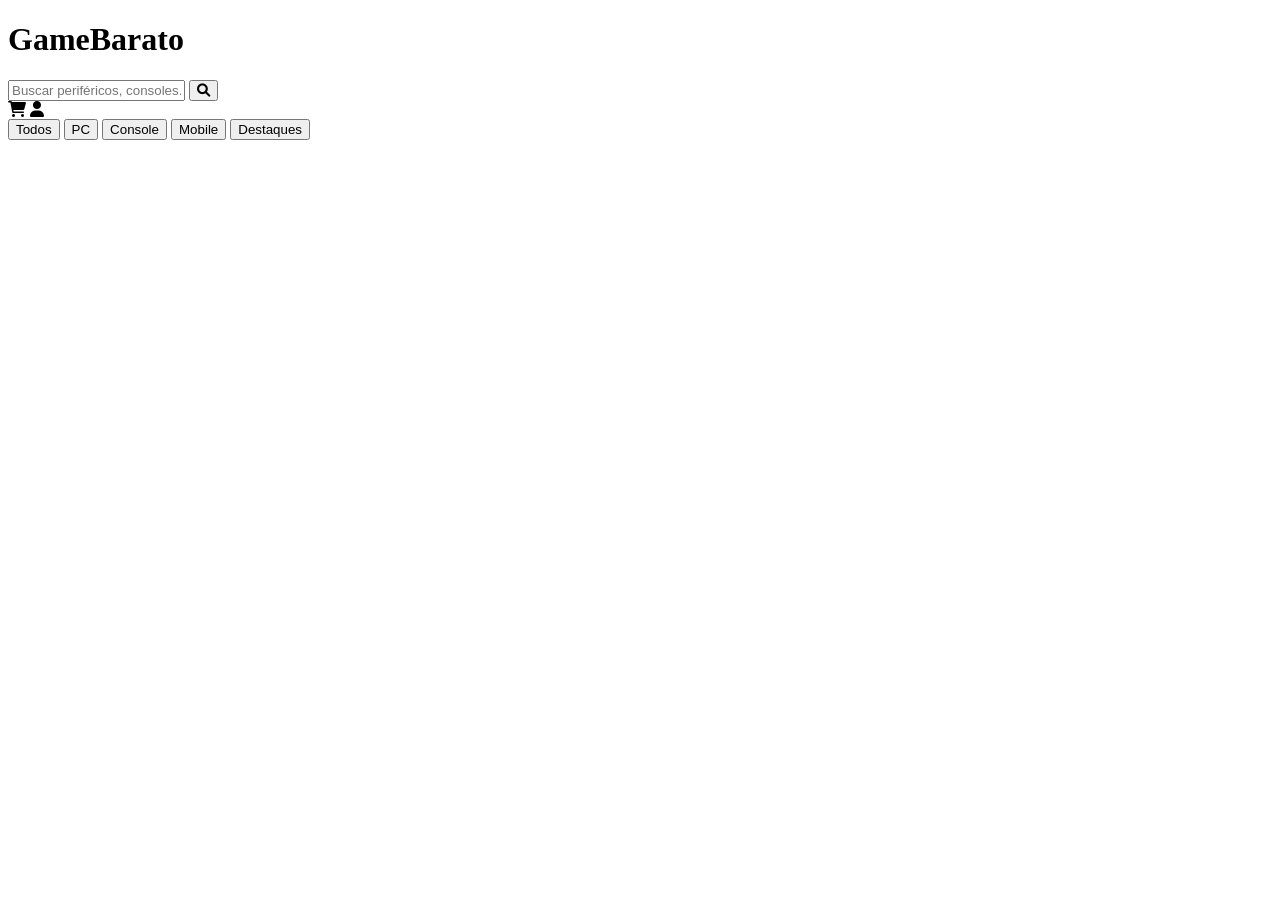
==== Index.html @ 694c4519 "Create Index.html" ====
<!DOCTYPE html>
<html lang="pt-br">
<head>
    <meta charset="UTF-8">
    <meta name="viewport" content="width=device-width, initial-scale=1.0">
    <title>GameBarato | Marketplace Gamer</title>
    <link rel="stylesheet" href="style.css">
    <link rel="stylesheet" href="https://cdnjs.cloudflare.com/ajax/libs/font-awesome/6.0.0/css/all.min.css">
</head>
<body>

    <header class="main-header">
        <div class="container header-content">
            <h1 class="logo">Game<span>Barato</span></h1>
            <div class="search-bar">
                <input type="text" id="searchInput" placeholder="Buscar periféricos, consoles...">
                <button><i class="fas fa-search"></i></button>
            </div>
            <div class="header-icons">
                <i class="fas fa-shopping-cart"></i>
                <i class="fas fa-user"></i>
            </div>
        </div>
    </header>

    <main class="container">
        <section class="categories">
            <button class="cat-btn active" data-filter="todos">Todos</button>
            <button class="cat-btn" data-filter="pc">PC</button>
            <button class="cat-btn" data-filter="console">Console</button>
            <button class="cat-btn" data-filter="mobile">Mobile</button>
            <button class="cat-btn highlight" data-filter="destaques">Destaques</button>
        </section>

        <section class="product-grid" id="productGrid">
            </section>
    </main>

    <script src="script.js"></script>
</body>
                                                                 </html>
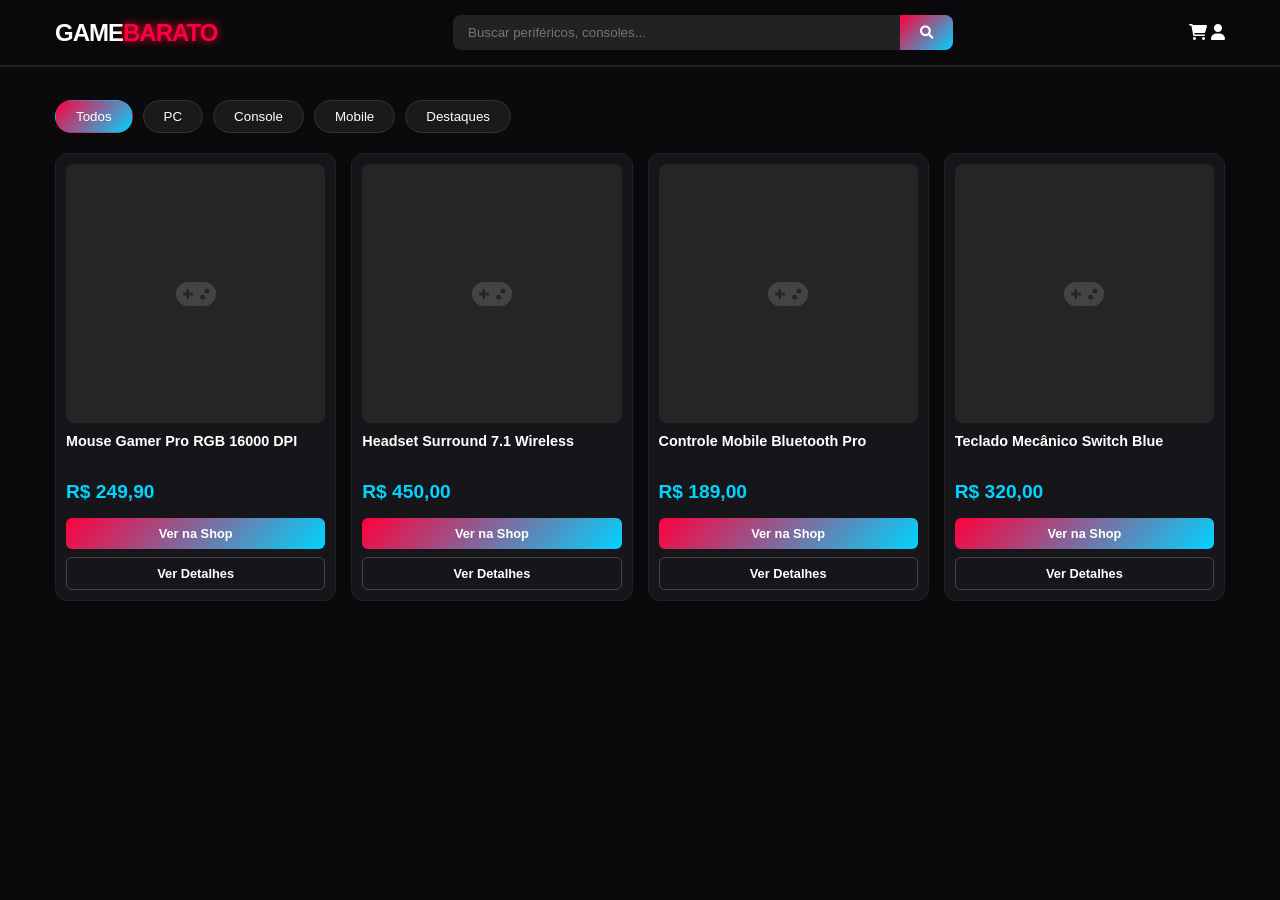
==== commit ce4c2774: "Add files via upload" ====
--- a/Index.html
+++ b/Index.html
@@ -38,5 +38,4 @@
 
     <script src="script.js"></script>
 </body>
-                                                                 </html>
-                                                                 
+</html>
--- a/style.css
+++ b/style.css
@@ -0,0 +1,225 @@
+:root {
+    --bg-dark: #0a0a0c;
+    --card-bg: #16161a;
+    --primary: #ff003c; /* Vermelho */
+    --secondary: #00d4ff; /* Azul */
+    --text: #ffffff;
+    --gray: #a0a0a0;
+    --gradient: linear-gradient(135deg, var(--primary), var(--secondary));
+}
+
+* {
+    margin: 0;
+    padding: 0;
+    box-sizing: border-box;
+    font-family: 'Segoe UI', Roboto, sans-serif;
+}
+
+body {
+    background-color: var(--bg-dark);
+    color: var(--text);
+    padding-top: 80px;
+}
+
+.container {
+    max-width: 1200px;
+    margin: 0 auto;
+    padding: 0 15px;
+}
+
+/* HEADER */
+.main-header {
+    background: rgba(10, 10, 12, 0.95);
+    backdrop-filter: blur(10px);
+    border-bottom: 2px solid #222;
+    padding: 15px 0;
+    position: fixed;
+    top: 0;
+    width: 100%;
+    z-index: 1000;
+}
+
+.header-content {
+    display: flex;
+    justify-content: space-between;
+    align-items: center;
+    gap: 20px;
+}
+
+.logo {
+    font-size: 1.5rem;
+    font-weight: 800;
+    text-transform: uppercase;
+    letter-spacing: -1px;
+}
+
+.logo span {
+    color: var(--primary);
+    text-shadow: 0 0 10px var(--primary);
+}
+
+.search-bar {
+    flex: 1;
+    display: flex;
+    background: #222;
+    border-radius: 8px;
+    overflow: hidden;
+    max-width: 500px;
+}
+
+.search-bar input {
+    width: 100%;
+    background: transparent;
+    border: none;
+    padding: 10px 15px;
+    color: white;
+    outline: none;
+}
+
+.search-bar button {
+    background: var(--gradient);
+    border: none;
+    padding: 0 20px;
+    color: white;
+    cursor: pointer;
+}
+
+/* CATEGORIAS */
+.categories {
+    display: flex;
+    gap: 10px;
+    overflow-x: auto;
+    padding: 20px 0;
+    scrollbar-width: none;
+}
+
+.cat-btn {
+    background: #1a1a1a;
+    border: 1px solid #333;
+    color: white;
+    padding: 8px 20px;
+    border-radius: 20px;
+    white-space: nowrap;
+    cursor: pointer;
+    transition: 0.3s;
+}
+
+.cat-btn.active, .cat-btn:hover {
+    background: var(--gradient);
+    border-color: transparent;
+}
+
+/* PRODUCT GRID */
+.product-grid {
+    display: grid;
+    grid-template-columns: repeat(2, 1fr); /* 2 colunas no mobile */
+    gap: 15px;
+    padding-bottom: 40px;
+}
+
+@media (min-width: 768px) {
+    .product-grid {
+        grid-template-columns: repeat(4, 1fr);
+    }
+}
+
+/* PRODUCT CARD */
+.product-card {
+    background: var(--card-bg);
+    border-radius: 12px;
+    padding: 10px;
+    transition: transform 0.3s ease;
+    border: 1px solid #222;
+    display: flex;
+    flex-direction: column;
+}
+
+.product-card:hover {
+    transform: translateY(-5px);
+    border-color: var(--secondary);
+}
+
+.img-placeholder {
+    width: 100%;
+    aspect-ratio: 1/1;
+    background: #252525;
+    border-radius: 8px;
+    margin-bottom: 10px;
+    display: flex;
+    align-items: center;
+    justify-content: center;
+    font-size: 2rem;
+    color: #444;
+}
+
+.product-info h3 {
+    font-size: 0.9rem;
+    margin-bottom: 8px;
+    height: 40px;
+    overflow: hidden;
+}
+
+.price {
+    font-size: 1.2rem;
+    font-weight: bold;
+    color: var(--secondary);
+    margin-bottom: 15px;
+}
+
+.card-actions {
+    display: flex;
+    flex-direction: column;
+    gap: 8px;
+}
+
+.btn-shop, .btn-details {
+    padding: 8px;
+    border-radius: 6px;
+    border: none;
+    cursor: pointer;
+    font-weight: 600;
+    font-size: 0.8rem;
+    text-align: center;
+    text-decoration: none;
+}
+
+.btn-shop {
+    background: var(--gradient);
+    color: white;
+}
+
+.btn-details {
+    background: transparent;
+    border: 1px solid #444;
+    color: white;
+}
+
+/* PÁGINA DE DETALHES */
+.detail-container {
+    display: grid;
+    grid-template-columns: 1fr;
+    gap: 30px;
+    margin-top: 20px;
+}
+
+@media (min-width: 768px) {
+    .detail-container {
+        grid-template-columns: 1fr 1fr;
+    }
+}
+
+.info-section {
+    background: #1a1a1a;
+    padding: 20px;
+    border-radius: 12px;
+    margin-top: 15px;
+}
+
+.topic {
+    margin-bottom: 15px;
+}
+
+.topic h4 {
+    margin-bottom: 5px;
+    color: var(--secondary);
+}
